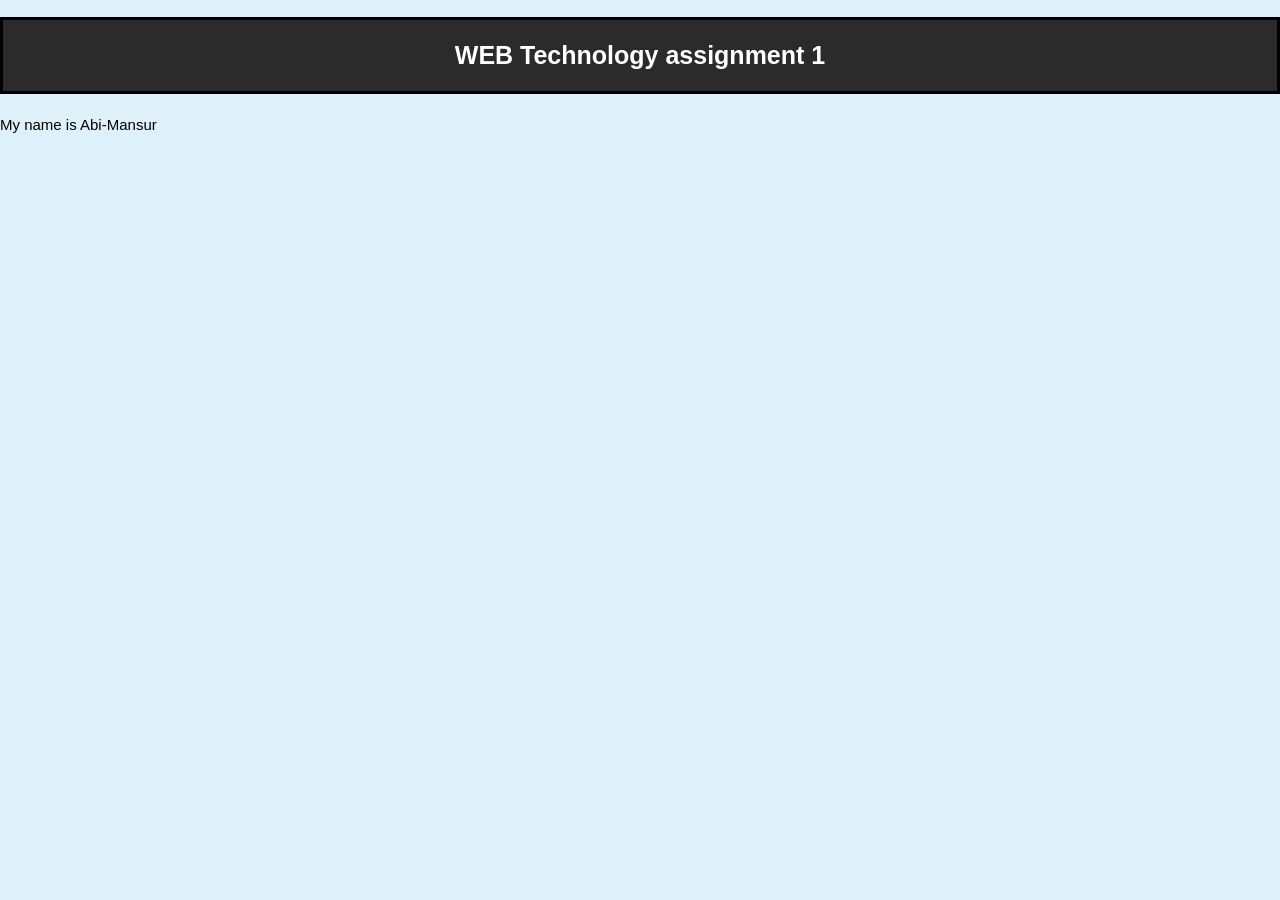
==== index.html @ 7c6c17f6 "test commit" ====
<!DOCTYPE html>
<html lang="en">
<head>
    <meta charset="UTF-8">
    <meta name="viewport" content="width=device-width, initial-scale=1.0">
    <title> WEB assignment 1 </title>
    <link rel="stylesheet" href="styles.css">
</head>
<body>
     
    <h1 id="h1"> WEB Technology assignment 1 </h1>
    
    <p class="p1">My name is Abi-Mansur</p>


</body>
</html>
---- styles.css ----
body{

    background-color: #9ad2f252;
    margin: 0;
    padding: 0;
    line-height: 1.9;
}

#h1{
    
    text-align: center;

    font-family: verdana, sans-serif;

    color: white;
    font-size: 25px;
    border: 3px solid black;
    padding: 12px;
    background-color: #2b2b2b;
}

.p1{
    
    text-align: left;
    font-family: verdana, sans-serif;
    color: black;
    font-size: 15px;
}
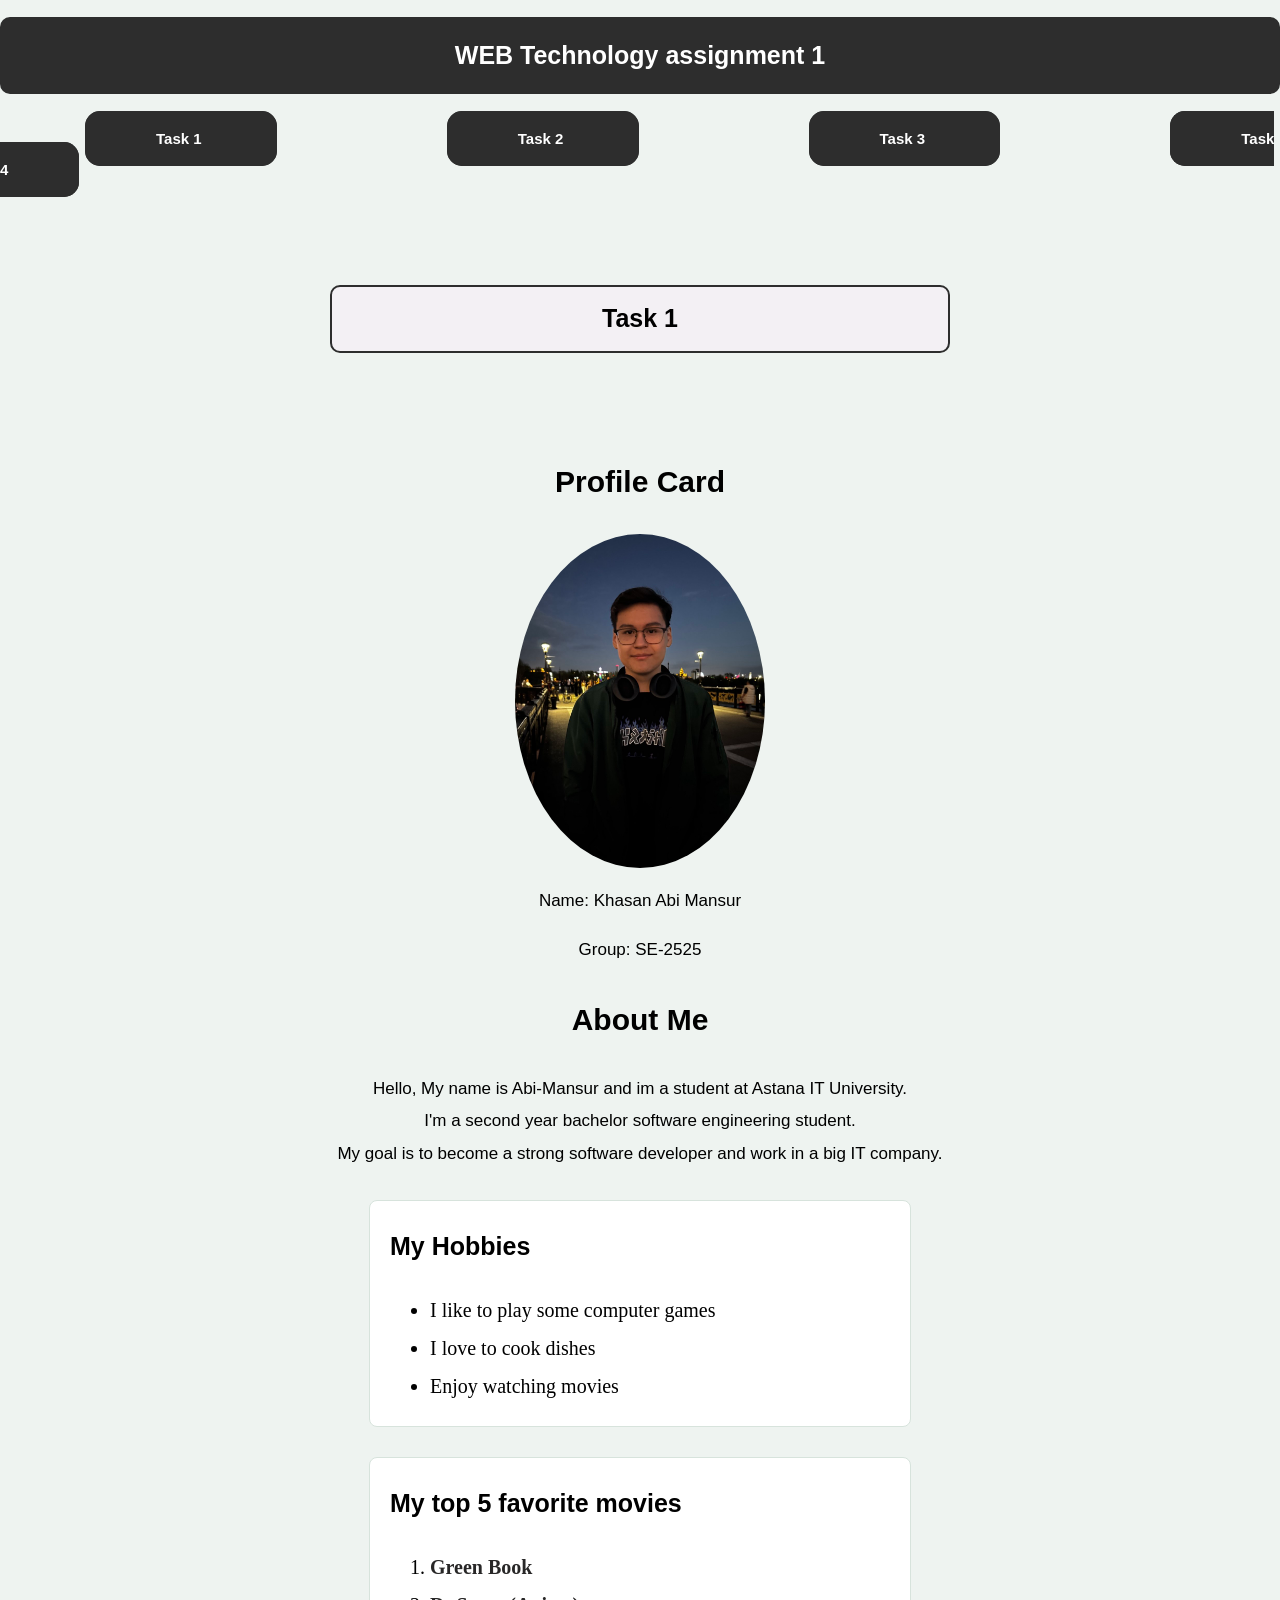
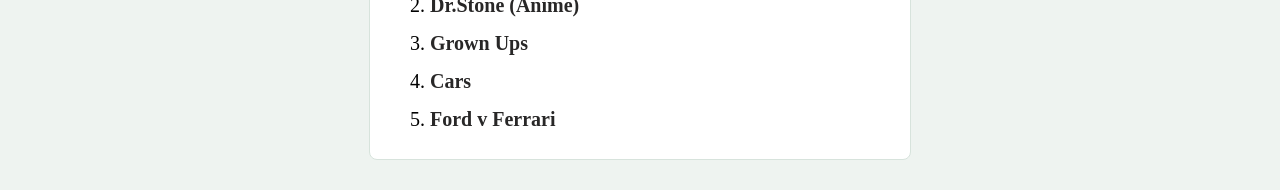
==== commit 50c591d4: "Task 1 completed!" ====
--- a/index.html
+++ b/index.html
@@ -4,13 +4,65 @@
     <meta charset="UTF-8">
     <meta name="viewport" content="width=device-width, initial-scale=1.0">
     <title> WEB assignment 1 </title>
+    <link rel="icon" type="image/x-icon" href="favicon.ico">
     <link rel="stylesheet" href="styles.css">
 </head>
 <body>
      
     <h1 id="h1"> WEB Technology assignment 1 </h1>
     
-    <p class="p1">My name is Abi-Mansur</p>
+    <nav id="navbar">
+        <b>
+            <a href="index.html"> Task 1 </a>
+            <a href="Task2/index.html"> Task 2 </a>
+            <a href="Task3/index.html"> Task 3 </a>
+            <a href="Task4/index.html"> Task 4 </a>
+        </b>
+    </nav>
+
+    <h1 class="Task1"> Task 1 </h1>
+    
+    <h2 style="text-align: center; font-size: 30px; font-family: verdana, sans-serif;">Profile Card</h2>
+
+    
+    <img src="mans.jpg" alt="Profile Image" class="profile-image">
+
+
+    <p class="p1">Name: Khasan Abi Mansur</p>
+    <p class="p1">Group: SE-2525</p>
+    
+
+    <h2 style="text-align: center; font-size: 30px; font-family: verdana, sans-serif;">About Me</h2>
+    
+
+    <p class="p1"> Hello, My name is Abi-Mansur and im a student at Astana IT University.<br> 
+        I'm a second year bachelor software engineering student. <br>
+        My goal is to become a strong software developer and work in a big IT company. <br>                                
+    </p>
+
+    <div id="hobbies">
+
+    <h2 style="text-align: left; font-size: 25px; font-family: verdana, sans-serif;">My Hobbies</h2>
+    <ul>
+        <li> I like to play some computer games </li>
+        <li> I love to cook dishes </li>
+        <li> Enjoy watching movies </li>
+    </ul>
+    </div>
+
+    <div id="movies">
+       <h2 style="text-align: left; font-size: 25px; font-family: verdana, sans-serif;"> My top 5 favorite movies</h2>
+       
+       <ol>
+            <li> <a href="https://www.kinopoisk.ru/film/1108577/?utm_referrer=www.google.com&socialAlias=NDkyMzAwMjc%3D" target="_blank"> Green Book </a> </li>
+            <li> <a href="https://www.kinopoisk.ru/series/1249511/?socialAlias=NDkyMzAwMjc%3D" target="_blank"> Dr.Stone (Anime) </a> </li>
+            <li> <a href="https://www.kinopoisk.ru/film/450345/?socialAlias=NDkyMzAwMjc%3D" target="_blank"> Grown Ups </a> </li>
+            <li> <a href="https://www.kinopoisk.ru/film/61249/?socialAlias=NDkyMzAwMjc%3D" target="_blank">Cars </a></li>
+            <li> <a href="https://www.kinopoisk.ru/film/835086/?socialAlias=NDkyMzAwMjc%3D" target="_blank"> Ford v Ferrari </a></li>
+        </ol>
+
+
+    </div>
 
 
 </body>
--- a/styles.css
+++ b/styles.css
@@ -1,9 +1,22 @@
 body{
 
-    background-color: #9ad2f252;
+    background-color: #eef3f0;
     margin: 0;
     padding: 0;
     line-height: 1.9;
+}
+
+.Task1{
+    text-align: center;
+    font-family: verdana, sans-serif;
+    color: black;
+    font-size: 25px;
+    border: 2px solid #2d2d2d;
+    padding: 8px;
+    border-radius: 10px;
+    background-color: #f3f0f4;
+    max-width: 600px;
+    margin: 100px auto;
 }
 
 #h1{
@@ -14,15 +27,72 @@
 
     color: white;
     font-size: 25px;
-    border: 3px solid black;
+    border: 3px solid #2d2d2d   ;
     padding: 12px;
-    background-color: #2b2b2b;
+    background-color: #2d2d2d;
+    border-radius: 10px;
+}
+
+.profile-image{
+    display: block;
+    margin-left: auto;
+    margin-right: auto;
+    width: 250px;
+    border-radius: 50%;
 }
 
 .p1{
-    
-    text-align: left;
+
+    text-align: center;
     font-family: verdana, sans-serif;
     color: black;
-    font-size: 15px;
+    font-size: 17px;
 }
+
+#hobbies{ 
+    background-color: #ffffff;
+    border: 1px solid #d7e3dc;
+    border-radius: 8px;
+    padding: 1px 20px;
+    max-width: 500px;
+    font-size: 20px;
+    margin: 30px auto;
+}
+
+#movies {
+     background-color: #ffffff;
+    border: 1px solid #d7e3dc;
+    border-radius: 8px;
+    padding: 1px 20px;
+    max-width: 500px;
+    font-size: 20px;
+    margin: 30px auto;
+}
+
+a {
+      color: #282727;
+      text-decoration: none;
+      font-weight: bold;
+    }
+
+a:hover {
+      color: #344798;
+      font-size: 23 px;
+    }    
+
+#navbar {
+    margin: 30px auto;
+    a {
+        border: 1px solid #2d2d2d;
+        background-color: #2d2d2d;
+        margin: 60px 85px;    
+        padding: 18px 70px;
+        color: white;
+        text-decoration: none;
+        border-radius: 15px;
+        font-size: 15px;
+        Font-family: verdana, sans-serif;
+    }
+}
+
+
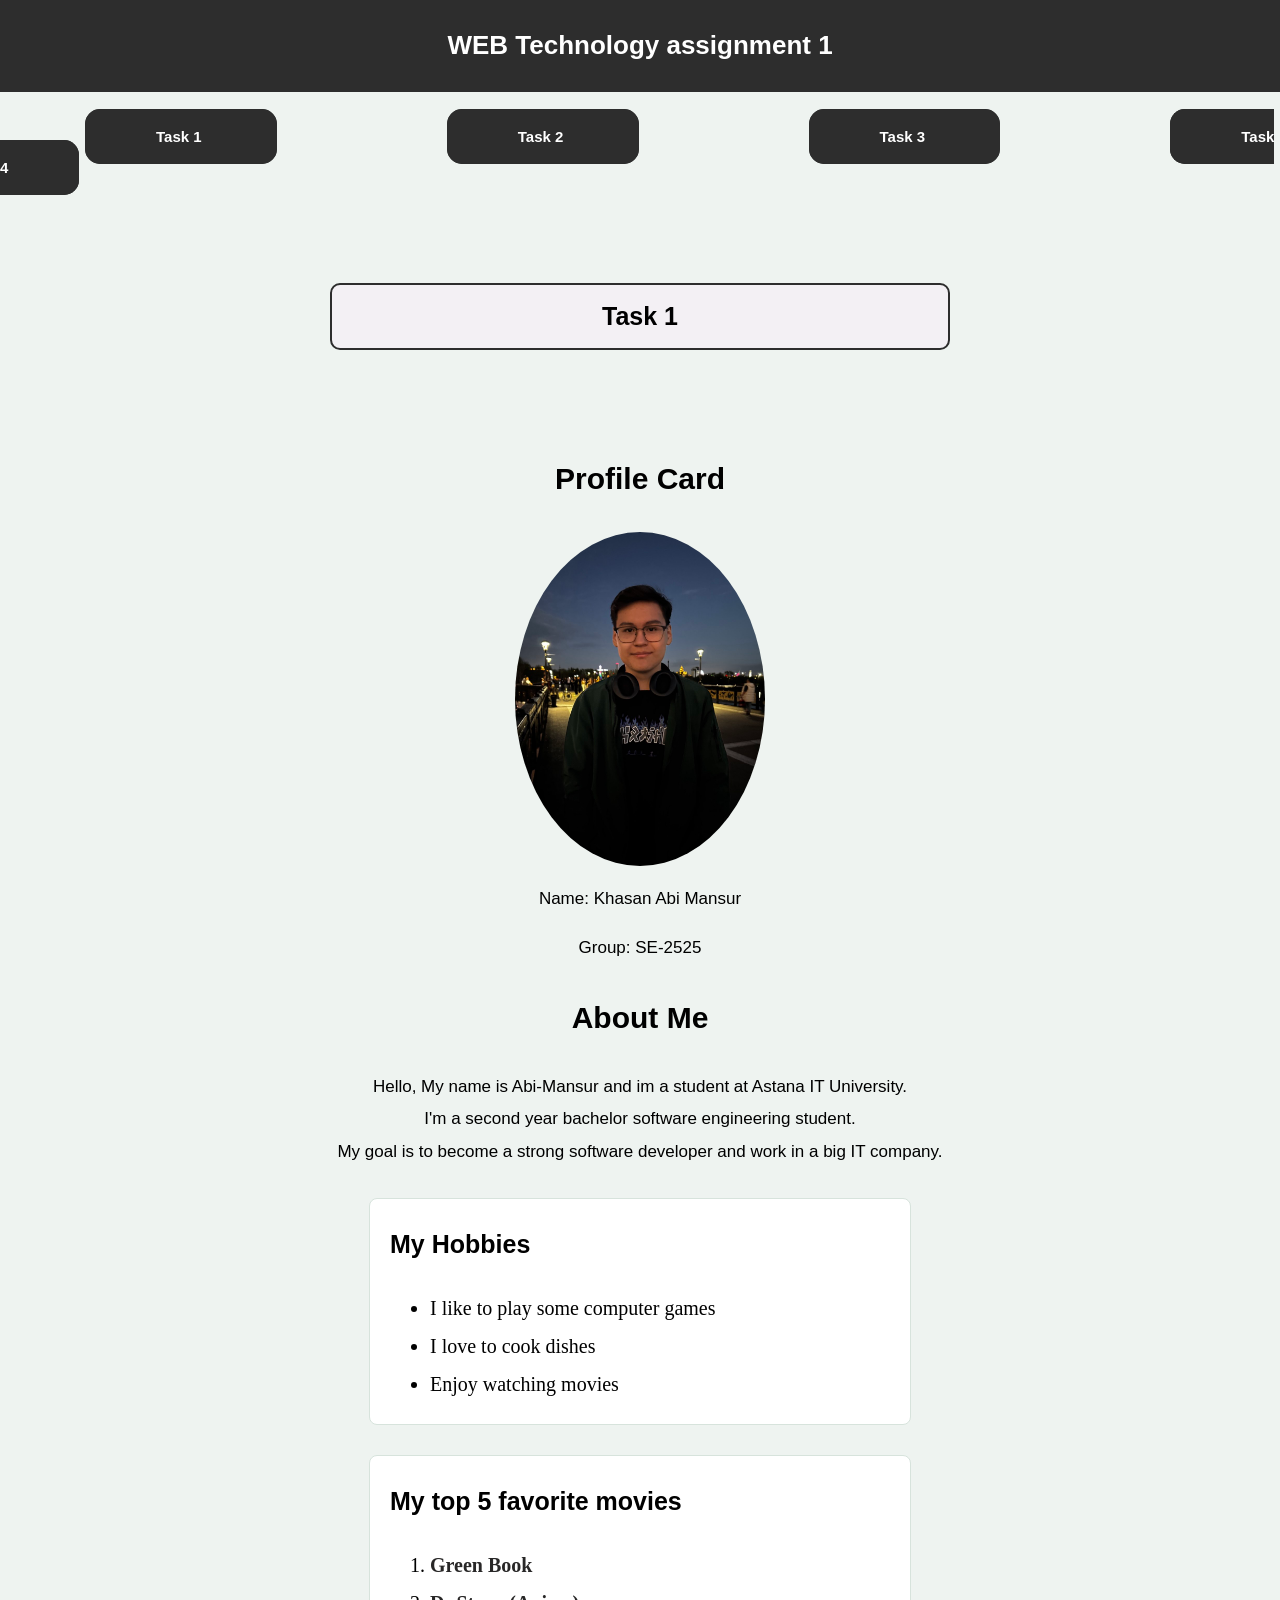
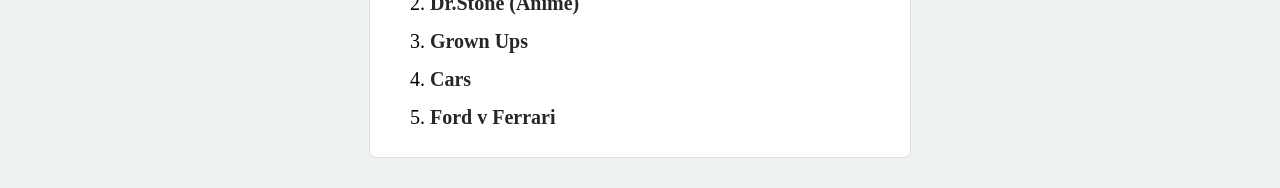
==== commit 769b9164: "Task 2 completed!" ====
--- a/index.html
+++ b/index.html
@@ -9,7 +9,7 @@
 </head>
 <body>
      
-    <h1 id="h1"> WEB Technology assignment 1 </h1>
+    <header class="header"> <h1> WEB Technology assignment 1 </h1> </header>
     
     <nav id="navbar">
         <b>
--- a/styles.css
+++ b/styles.css
@@ -19,18 +19,15 @@
     margin: 100px auto;
 }
 
-#h1{
-    
+.header{
+
     text-align: center;
-
     font-family: verdana, sans-serif;
-
     color: white;
-    font-size: 25px;
+    font-size: 13px;
     border: 3px solid #2d2d2d   ;
-    padding: 12px;
+    padding: 1px;
     background-color: #2d2d2d;
-    border-radius: 10px;
 }
 
 .profile-image{
@@ -80,6 +77,7 @@
       font-size: 23 px;
     }    
 
+
 #navbar {
     margin: 30px auto;
     a {
@@ -93,6 +91,13 @@
         font-size: 15px;
         Font-family: verdana, sans-serif;
     }
+    
+    a:hover{
+    background-color: #4d4d4d;
+    color: #fdfafa;
+    font-size: 20px;
+
+} 
 }
 
 
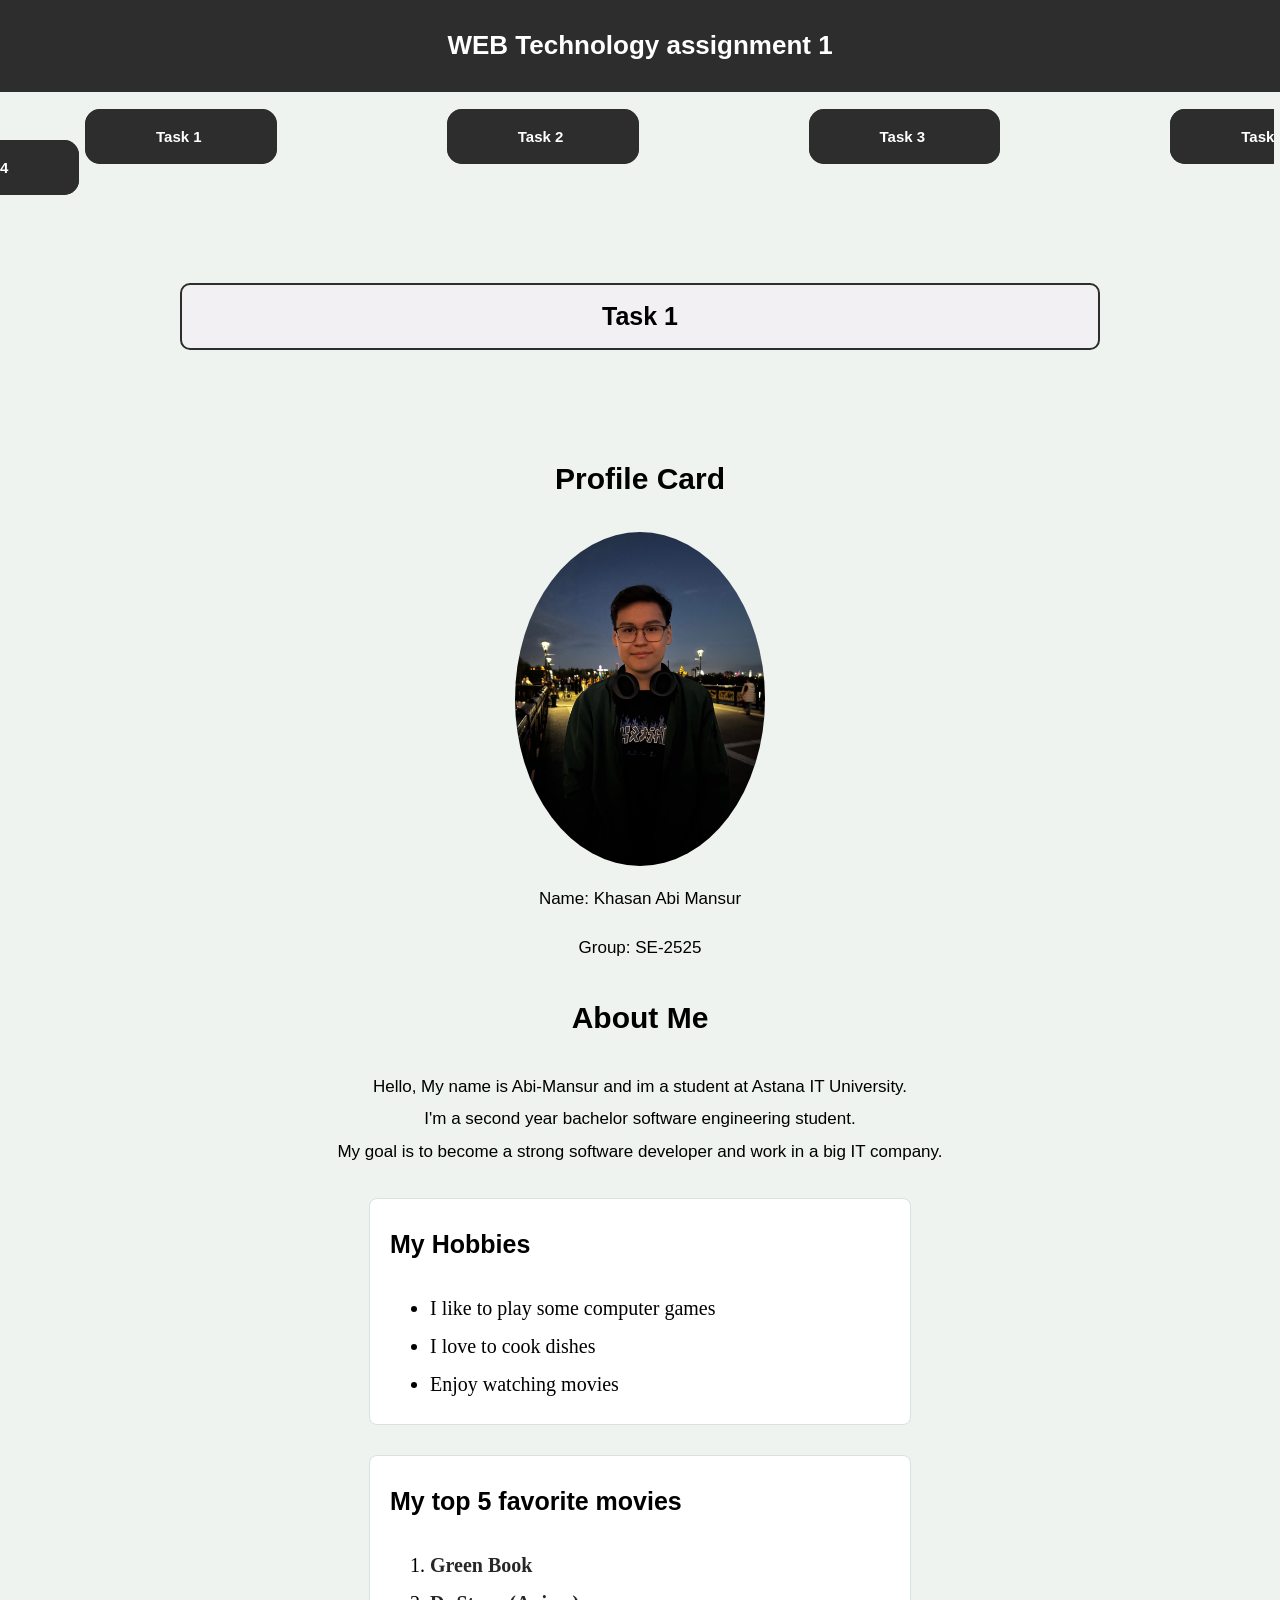
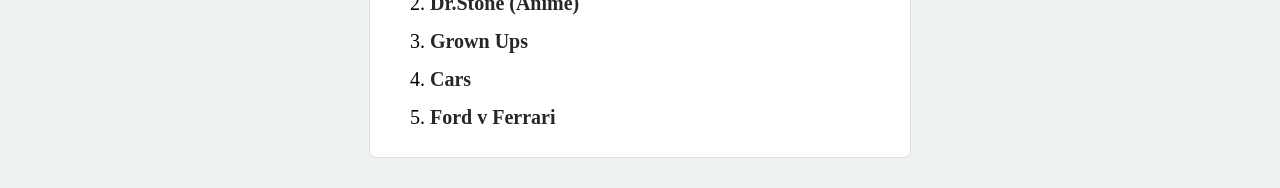
==== commit 08b10d5d: "Task 3 completed" ====
--- a/index.html
+++ b/index.html
@@ -15,7 +15,7 @@
         <b>
             <a href="index.html"> Task 1 </a>
             <a href="Task2/index.html"> Task 2 </a>
-            <a href="Task3/index.html"> Task 3 </a>
+            <a href="Task3/exercise1/index.html"> Task 3 </a>
             <a href="Task4/index.html"> Task 4 </a>
         </b>
     </nav>
--- a/styles.css
+++ b/styles.css
@@ -15,7 +15,7 @@
     padding: 8px;
     border-radius: 10px;
     background-color: #f3f0f4;
-    max-width: 600px;
+    max-width: 900px;
     margin: 100px auto;
 }
 
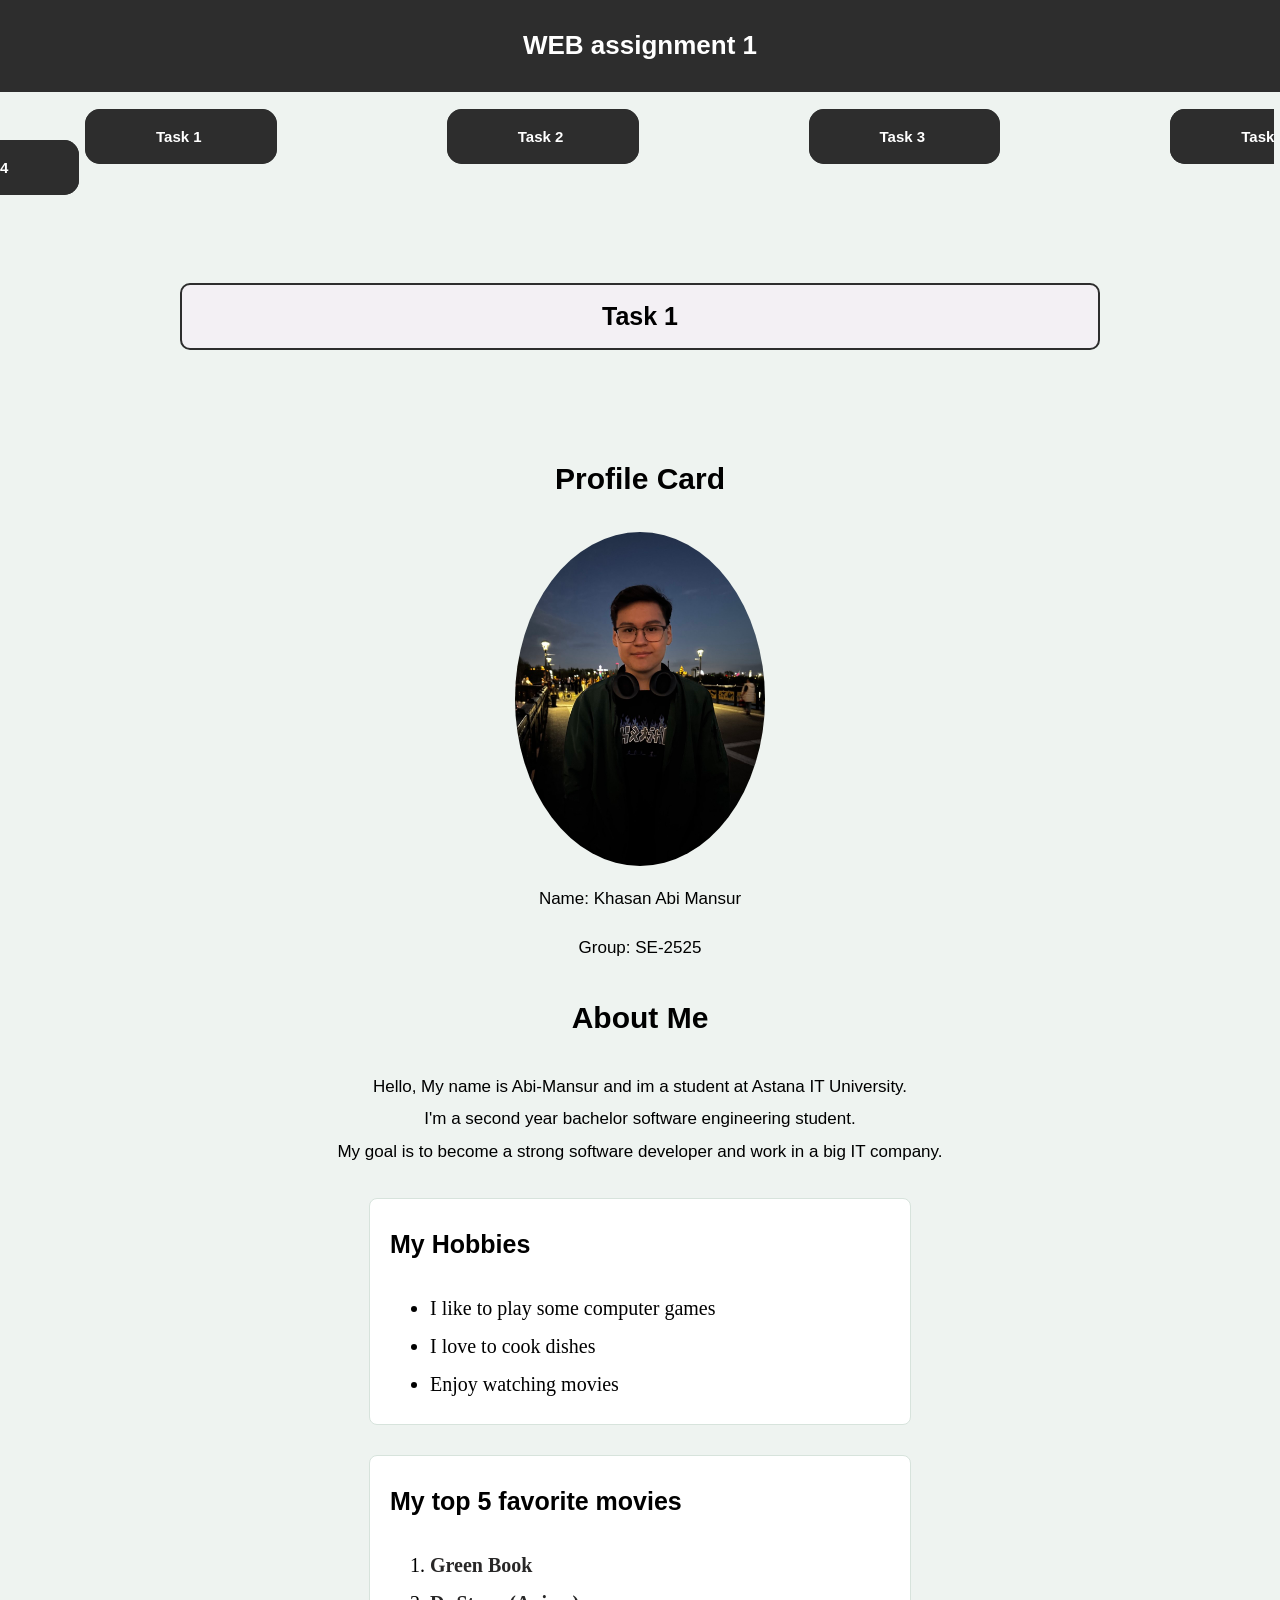
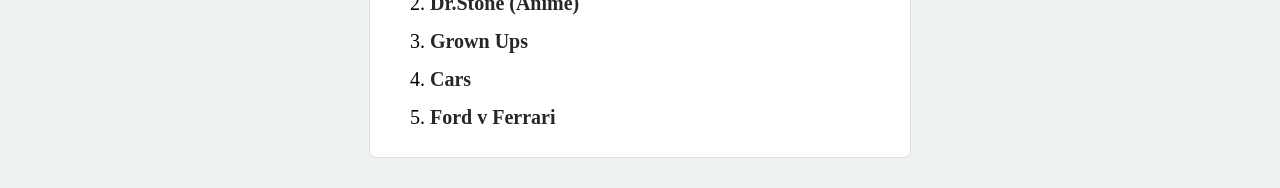
==== commit dadda9f4: "task4 and entire assignment complete!!" ====
--- a/index.html
+++ b/index.html
@@ -9,14 +9,14 @@
 </head>
 <body>
      
-    <header class="header"> <h1> WEB Technology assignment 1 </h1> </header>
+    <header class="header"> <h1> WEB assignment 1 </h1> </header>
     
     <nav id="navbar">
         <b>
             <a href="index.html"> Task 1 </a>
             <a href="Task2/index.html"> Task 2 </a>
             <a href="Task3/exercise1/index.html"> Task 3 </a>
-            <a href="Task4/index.html"> Task 4 </a>
+            <a href="Task 4/index.html"> Task 4 </a>
         </b>
     </nav>
 
